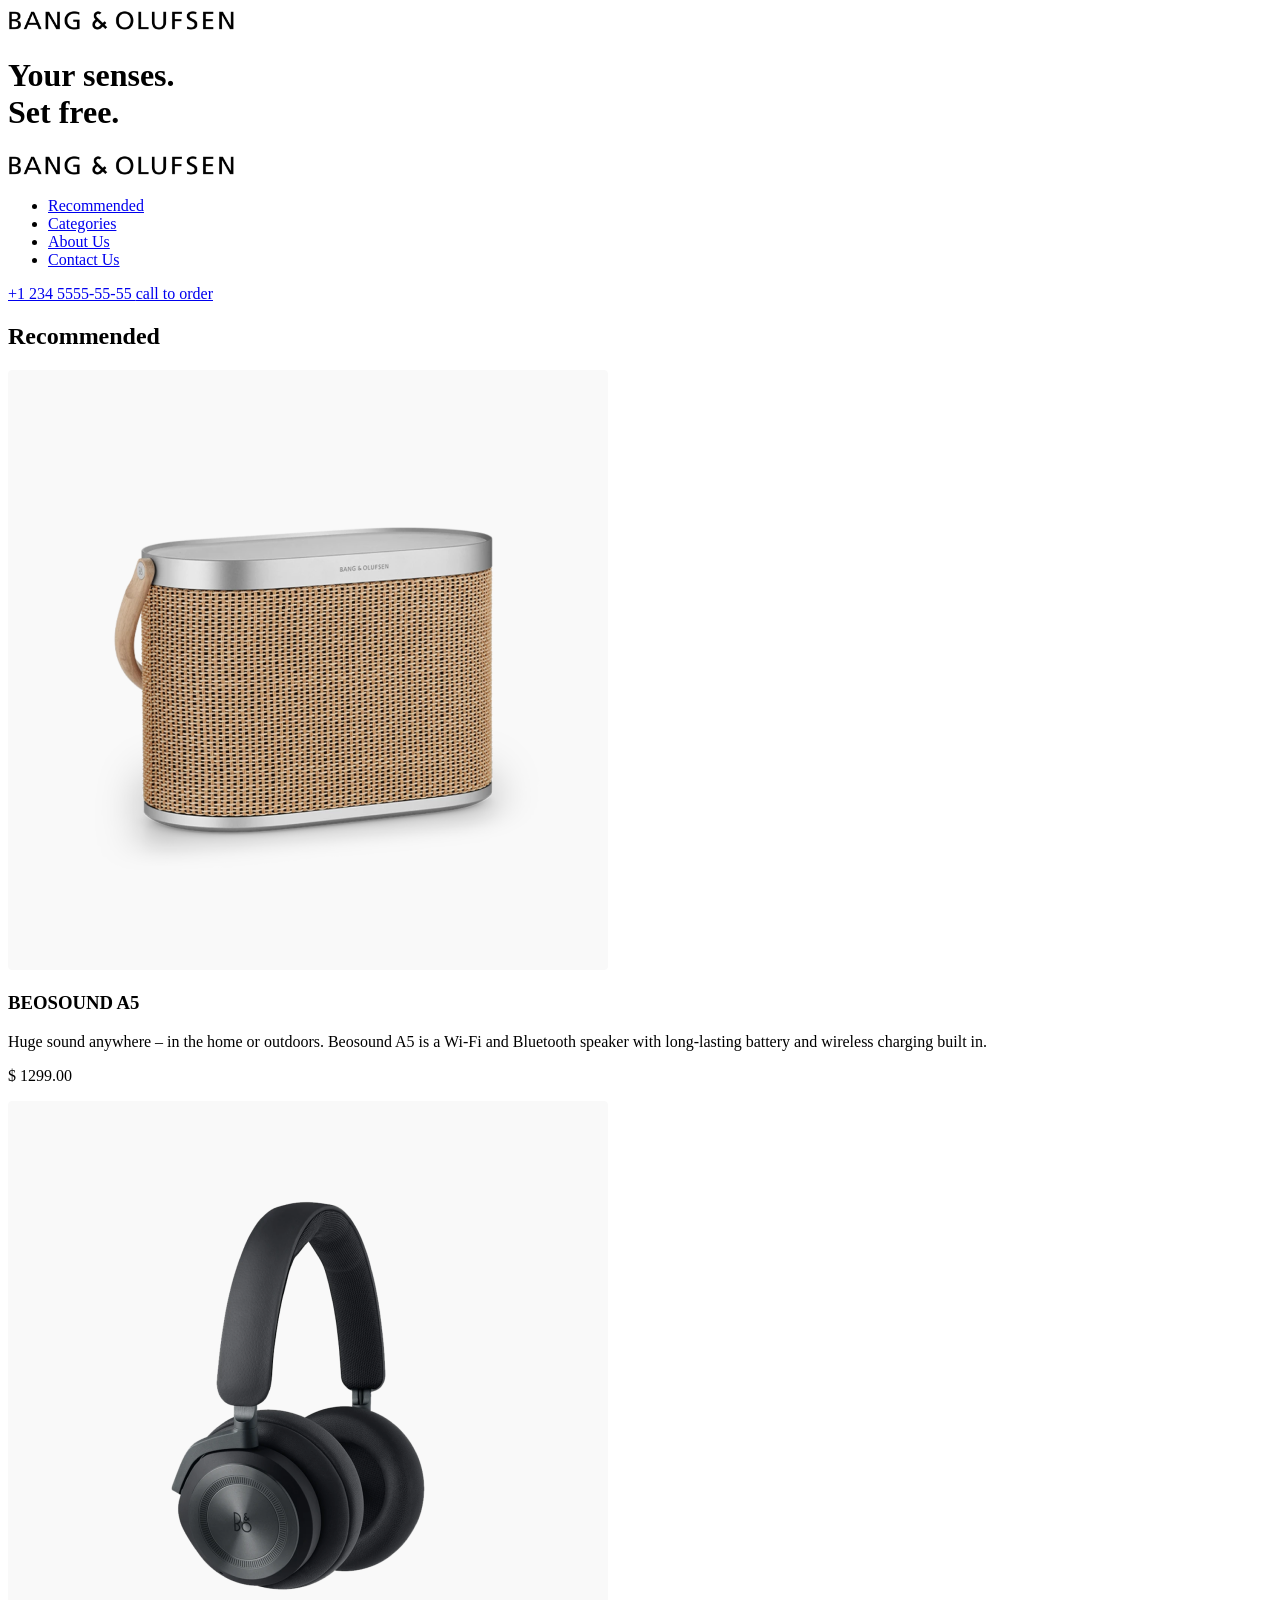
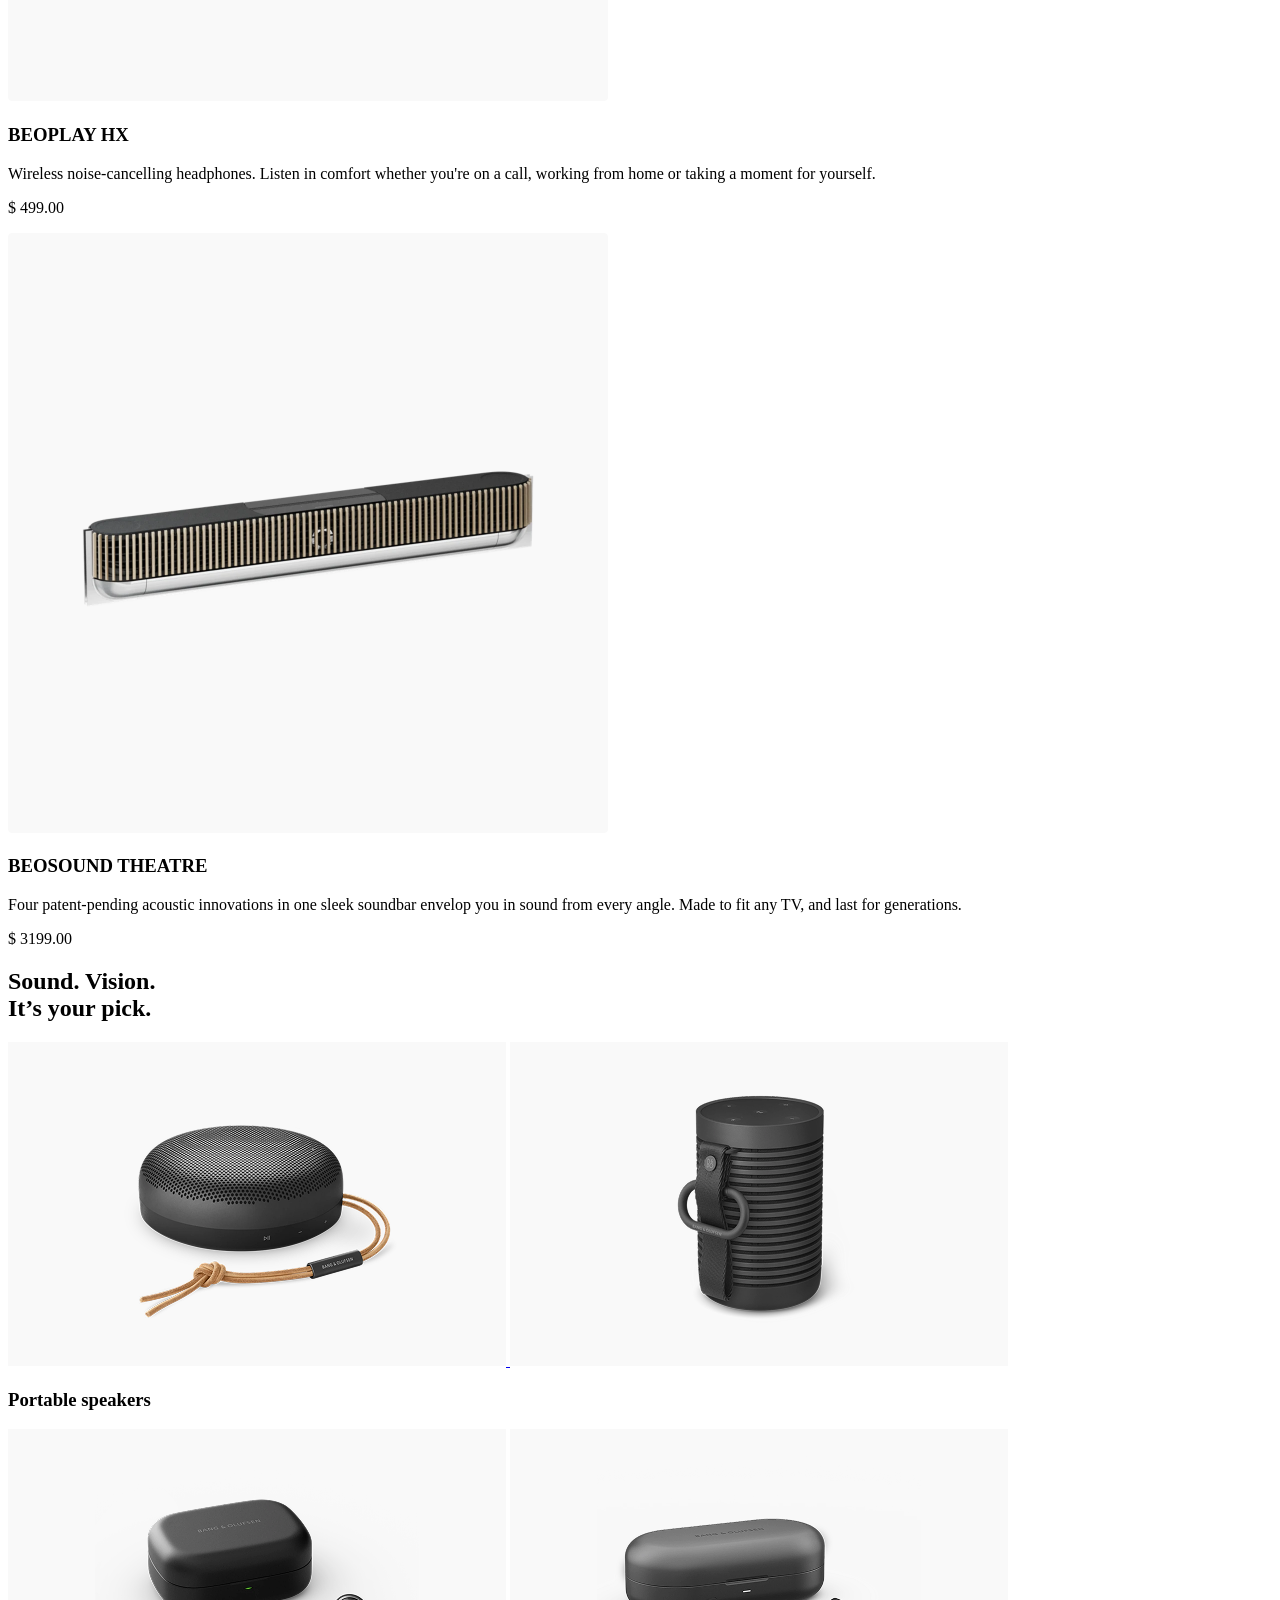
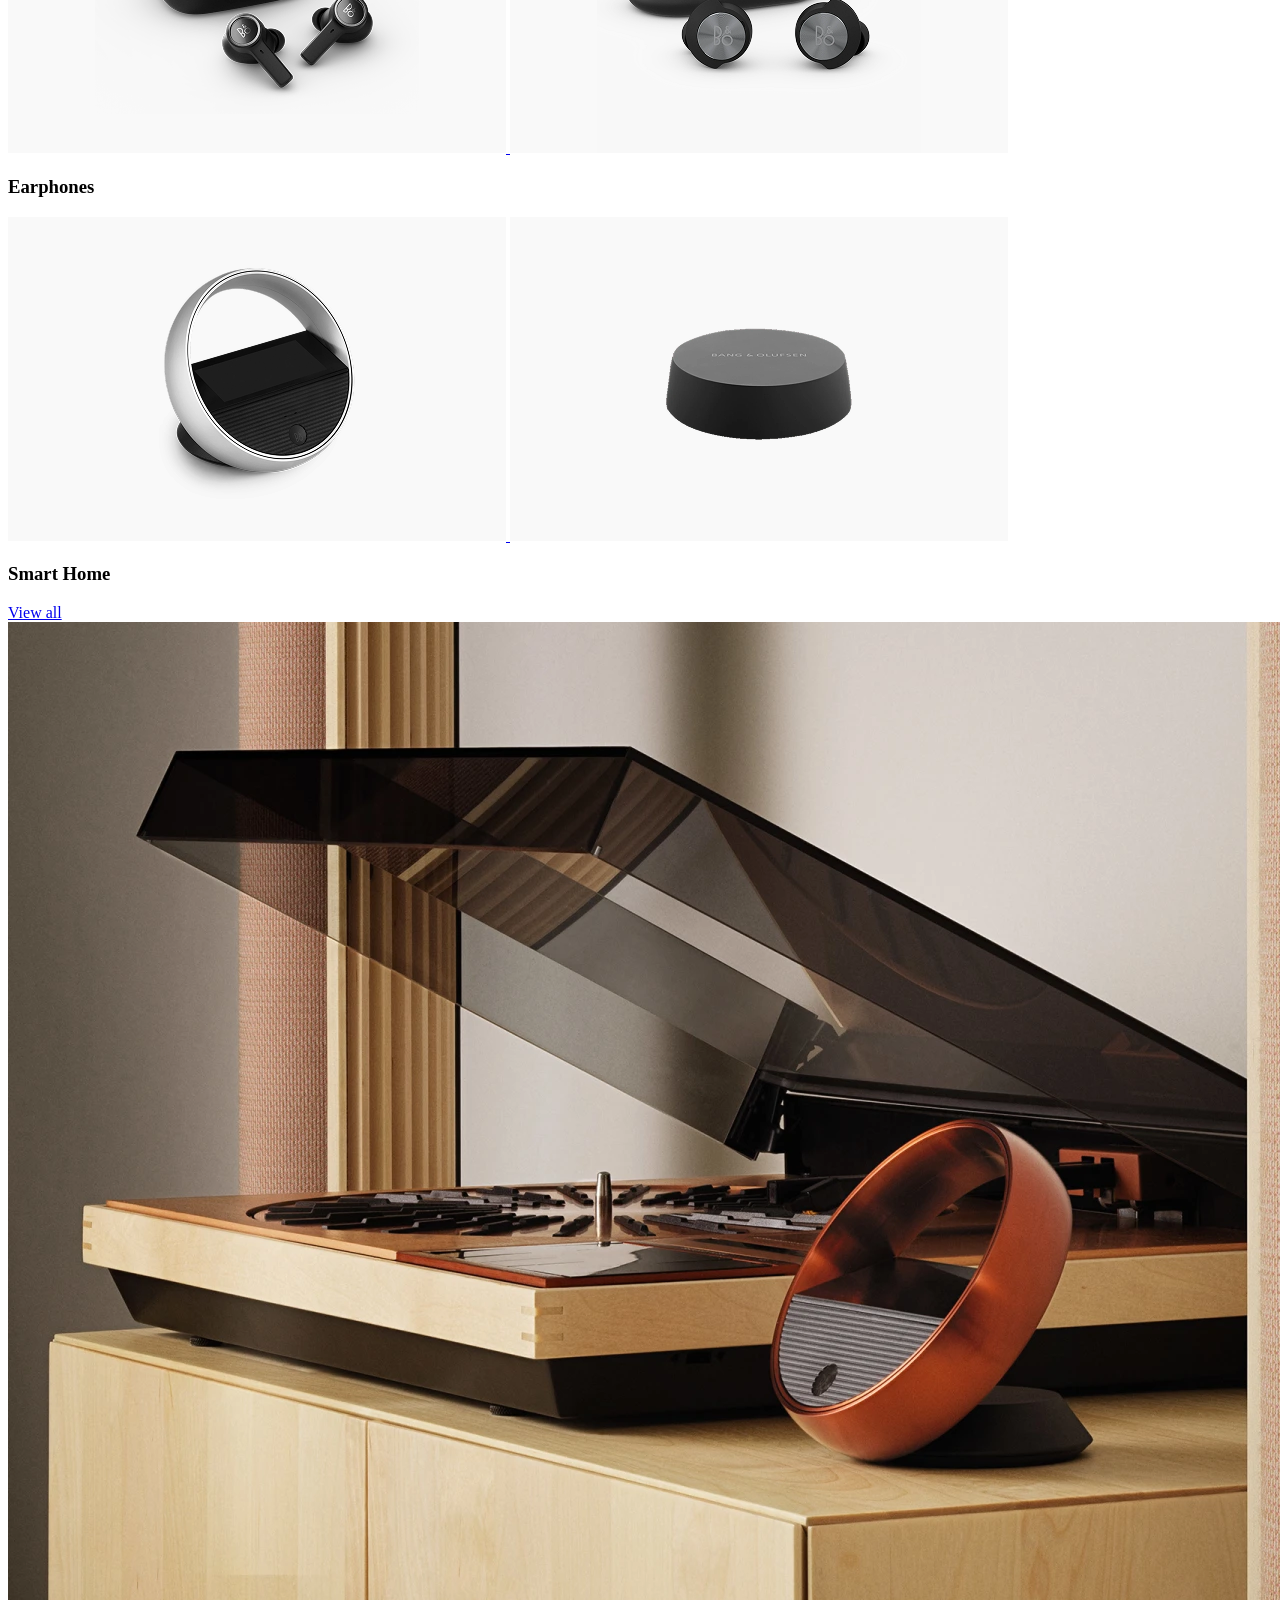
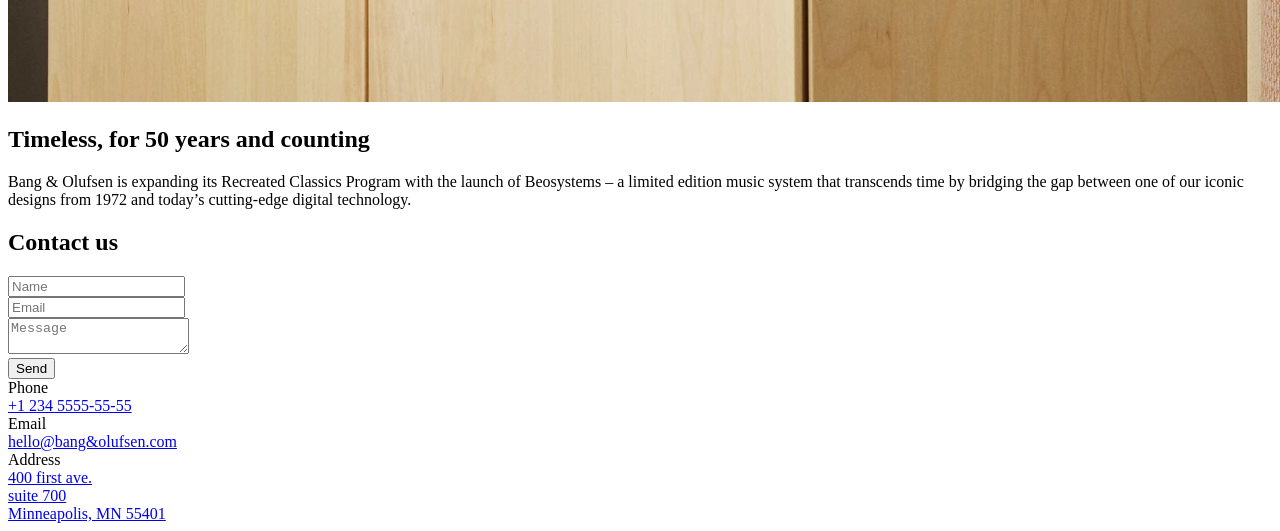
==== src/index.html @ 6880495e "add solution" ====
<!-- #region head -->
<!doctype html>
<html
  lang="en"
  class="page"
>
  <head>
    <meta charset="UTF-8" />
    <meta
      name="viewport"
      content="width=device-width, initial-scale=1.0"
    />
    <title>Bose</title>
    <link
      href="https://fonts.googleapis.com/css2?family=Manrope:wght@200..800&display=swap"
      rel="stylesheet"
    />
    <link
      rel="stylesheet"
      href="/src/styles/styles.scss"
    />
    <script
      src="/src/scripts/main.js"
      defer
    ></script>
  </head>
  <!-- #endregion -->
  <body class="page__body">
    <!-- #region header + menu -->
    <header class="header">
      <div class="container">
        <div class="header__content">
          <div class="top-bar">
            <a
              href="#"
              class="top-bar__logo-link"
            >
              <img
                class="top-bar__logo"
                src="/src/images/logo.svg"
                alt="Bose logo"
              />
            </a>
            <div class="top-bar__icons">
              <a
                href="tel:+1 234 5555-55-55"
                class="icon icon--phone"
              ></a>
              <a
                href="#menu"
                class="icon icon--menu"
              ></a>
            </div>
          </div>
          <div class="header__bottom">
            <h1 class="header__title">
              Your senses.
              <br />
              Set free.
            </h1>
          </div>
        </div>
      </div>
    </header>

    <aside
      class="page__menu menu"
      id="menu"
    >
      <div class="container">
        <div class="top-bar menu__top">
          <a
            href="#"
            class="top-bar__logo-link"
          >
            <img
              class="top-bar__logo"
              src="/src/images/logo.svg"
              alt="Bose logo"
            />
          </a>
          <a
            href="#"
            class="icon icon--close"
          ></a>
        </div>
        <div class="menu__bottom">
          <nav class="nav menu__nav">
            <ul class="nav__list">
              <li class="nav__item">
                <a
                  class="nav__link"
                  href="#recommended"
                >
                  Recommended
                </a>
              </li>
              <li class="nav__item">
                <a
                  class="nav__link"
                  href="#categories"
                >
                  Categories
                </a>
              </li>
              <li class="nav__item">
                <a
                  class="nav__link"
                  href="#about"
                >
                  About Us
                </a>
              </li>
              <li class="nav__item">
                <a
                  class="nav__link"
                  href="#contacts"
                >
                  Contact Us
                </a>
              </li>
            </ul>
          </nav>
          <a
            href="tel:+1 234 5555-55-55"
            class="menu__phone-number"
          >
            +1 234 5555-55-55
          </a>
          <a
            href="tel:+1 234 5555-55-55"
            class="menu__call-to-order"
          >
            call to order
          </a>
        </div>
      </div>
    </aside>
    <!-- #endregion -->

    <main class="main">
      <div class="container">
        <div class="main__content">
          <section
            class="recommended"
            id="recommended"
          >
            <h2 class="section-title">Recommended</h2>
            <div class="recommended__products">
              <article class="product recommended__product">
                <img
                  class="product__photo"
                  src="./images/products/beosound.png"
                  alt="beosound A5"
                />
                <h3 class="product__title">BEOSOUND A5</h3>
                <p class="product__text">
                  Huge sound anywhere – in the home or outdoors. Beosound A5 is
                  a Wi-Fi and Bluetooth speaker with long-lasting battery and
                  wireless charging built in.
                </p>
                <p class="product__price">$ 1299.00</p>
              </article>

              <article class="product recommended__product">
                <img
                  class="product__photo"
                  src="./images/products/beoplay.png"
                  alt="beosound HX"
                />
                <h3 class="product__title">BEOPLAY HX</h3>
                <p class="product__text">
                  Wireless noise-cancelling headphones. Listen in comfort
                  whether you're on a call, working from home or taking a moment
                  for yourself.
                </p>
                <p class="product__price">$ 499.00</p>
              </article>

              <article class="product recommended__product">
                <img
                  class="product__photo"
                  src="./images/products/beosound-theatre.png"
                  alt="beosound theatre"
                />
                <h3 class="product__title">BEOSOUND THEATRE</h3>
                <p class="product__text">
                  Four patent-pending acoustic innovations in one sleek soundbar
                  envelop you in sound from every angle. Made to fit any TV, and
                  last for generations.
                </p>
                <p class="product__price">$ 3199.00</p>
              </article>
            </div>
          </section>

          <section
            class="categories"
            id="categories"
          >
            <h2 class="section-title">
              Sound. Vision.
              <br />
              It’s your pick.
            </h2>

            <div class="categories__wrapper">
              <article class="category">
                <div class="category__photos">
                  <a
                    class="category__link"
                    href="#"
                  >
                    <img
                      class="category__photo"
                      src="./images/categoties/portable-speakers-1.png"
                      alt="portable-speakers-1"
                    />
                  </a>

                  <a
                    class="category__link"
                    href="#"
                  >
                    <img
                      class="category__photo"
                      src="./images/categoties/portable-speakers-2.png"
                      alt="portable-speakers-2"
                    />
                  </a>
                </div>

                <h3 class="category__title">Portable speakers</h3>
              </article>

              <article class="category">
                <div class="category__photos">
                  <a
                    class="category__link"
                    href="#"
                  >
                    <img
                      class="category__photo"
                      src="./images/categoties/earphones-1.png"
                      alt="earphones-1"
                    />
                  </a>

                  <a
                    class="category__link"
                    href="#"
                  >
                    <img
                      class="category__photo"
                      src="./images/categoties/earphones-2.png"
                      alt="earphones-2"
                    />
                  </a>
                </div>

                <h3 class="category__title">Earphones</h3>
              </article>

              <article class="category">
                <div class="category__photos">
                  <a
                    class="category__link"
                    href="#"
                  >
                    <img
                      class="category__photo"
                      src="./images/categoties/smart-home-1.png"
                      alt="smart-home-1"
                    />
                  </a>

                  <a
                    class="category__link"
                    href="#"
                  >
                    <img
                      class="category__photo"
                      src="./images/categoties/smart-home-2.png"
                      alt="smart-home-2"
                    />
                  </a>
                </div>

                <h3 class="category__title">Smart Home</h3>

                <div class="category__btn">
                  <a
                    class="btn"
                    href="#"
                  >
                    View all
                  </a>
                </div>
              </article>
            </div>
          </section>
        </div>
        <!-- ./main__content -->
      </div>
      <!-- ./container -->

      <img
        class="page__bg"
        src="./images/page-bg.png"
        alt="page-image"
      />

      <div class="container">
        <div class="main__content">
          <section
            class="about"
            id="about"
          >
            <h2 class="about__title section-title">
              Timeless, for 50 years and counting
            </h2>

            <div class="about__content">
              <p class="about__text">
                Bang & Olufsen is expanding its Recreated Classics Program with
                the launch of Beosystems – a limited edition music system that
                transcends time by bridging the gap between one of our iconic
                designs from 1972 and today’s cutting-edge digital technology.
              </p>
            </div>
          </section>

          <section
            class="contacts"
            id="contacts"
          >
            <h2 class="section-title">Contact us</h2>

            <div class="contacts__content">
              <form
                class="contacts__form"
                action="/"
                method="post"
              >
                <div class="contacts__form-field">
                  <input
                    class="contacts__input"
                    type="text"
                    name="username"
                    placeholder="Name"
                  />
                </div>

                <div class="contacts__form-field">
                  <input
                    class="contacts__input"
                    type="email"
                    name="email"
                    placeholder="Email"
                  />
                </div>

                <div
                  class="contacts__form-field contacts__form-field--textarea"
                >
                  <textarea
                    class="contacts__input contacts__input--textarea"
                    name="text"
                    placeholder="Message"
                  ></textarea>
                </div>

                <button
                  class="btn btn--form"
                  type="submit"
                >
                  Send
                </button>
              </form>

              <div class="contacts__info">
                <div class="contacts__item">
                  <div class="contacts__title">Phone</div>
                  <a
                    class="contacts__contact"
                    href="tel:+1 234 5555-55-55"
                  >
                    +1 234 5555-55-55
                  </a>
                </div>

                <div class="contacts__item">
                  <div class="contacts__title">Email</div>
                  <a
                    class="contacts__contact"
                    href="email:hello@bang&olufsen.com"
                  >
                    hello@bang&olufsen.com
                  </a>
                </div>

                <div class="contacts__item">
                  <div class="contacts__title">Address</div>
                  <a
                    class="contacts__contact"
                    href="#"
                  >
                    400 first ave.
                    <br />
                    suite 700
                    <br />
                    Minneapolis, MN 55401
                  </a>
                </div>
              </div>
            </div>
          </section>
        </div>
        <!-- ./main__content -->
      </div>
      <!-- ./container -->
    </main>
  </body>
</html>
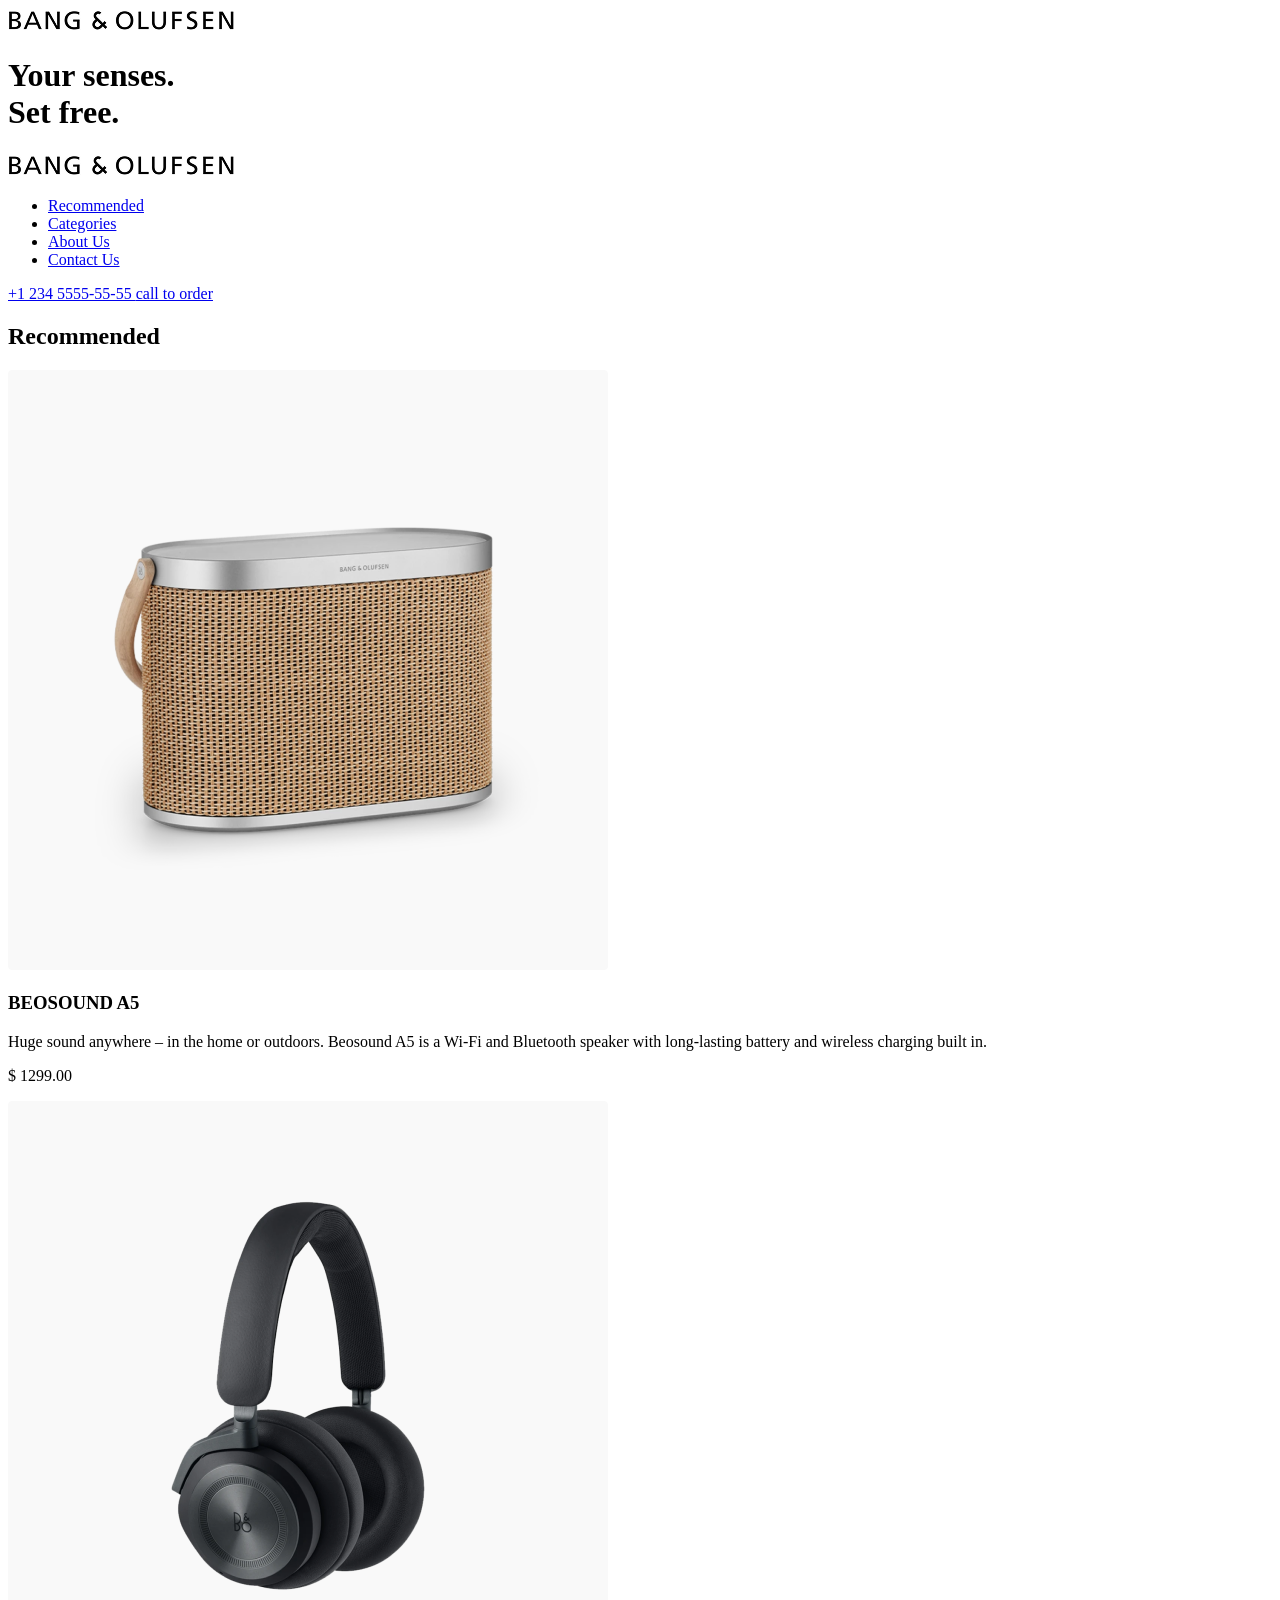
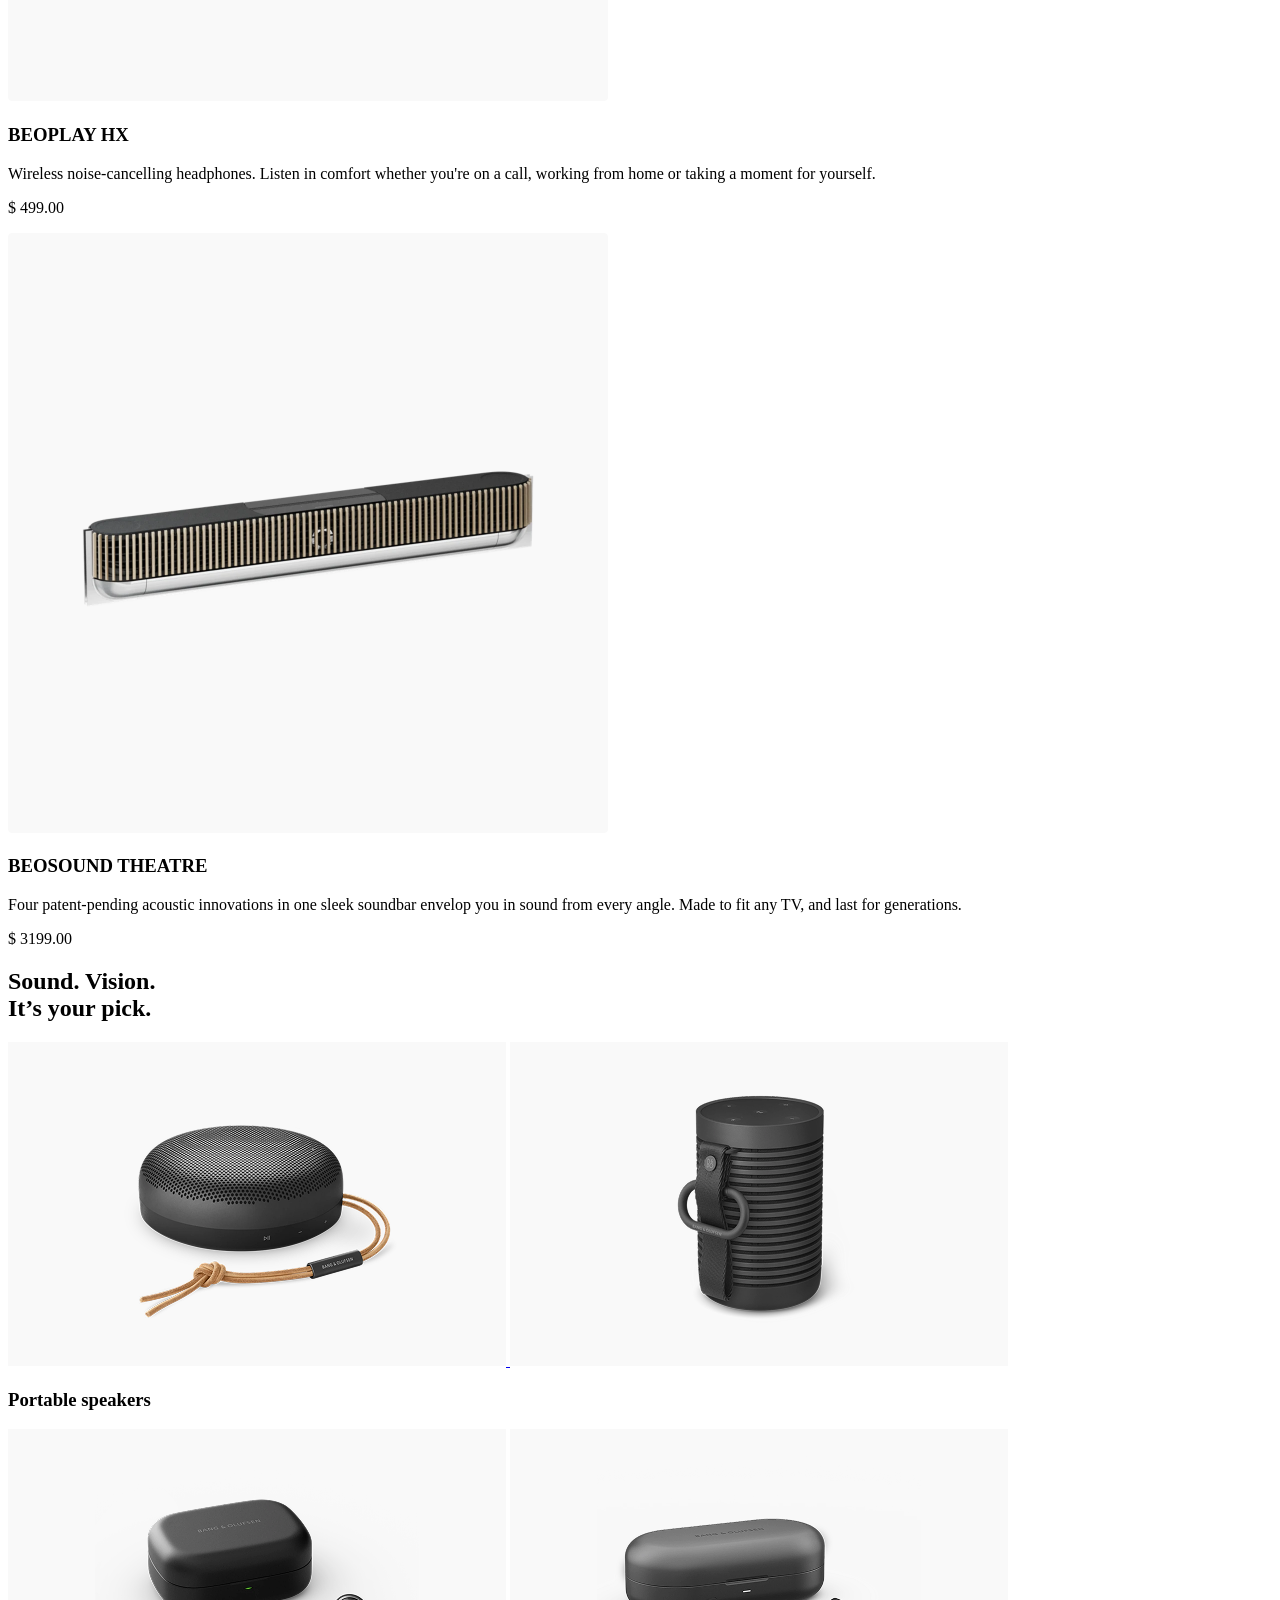
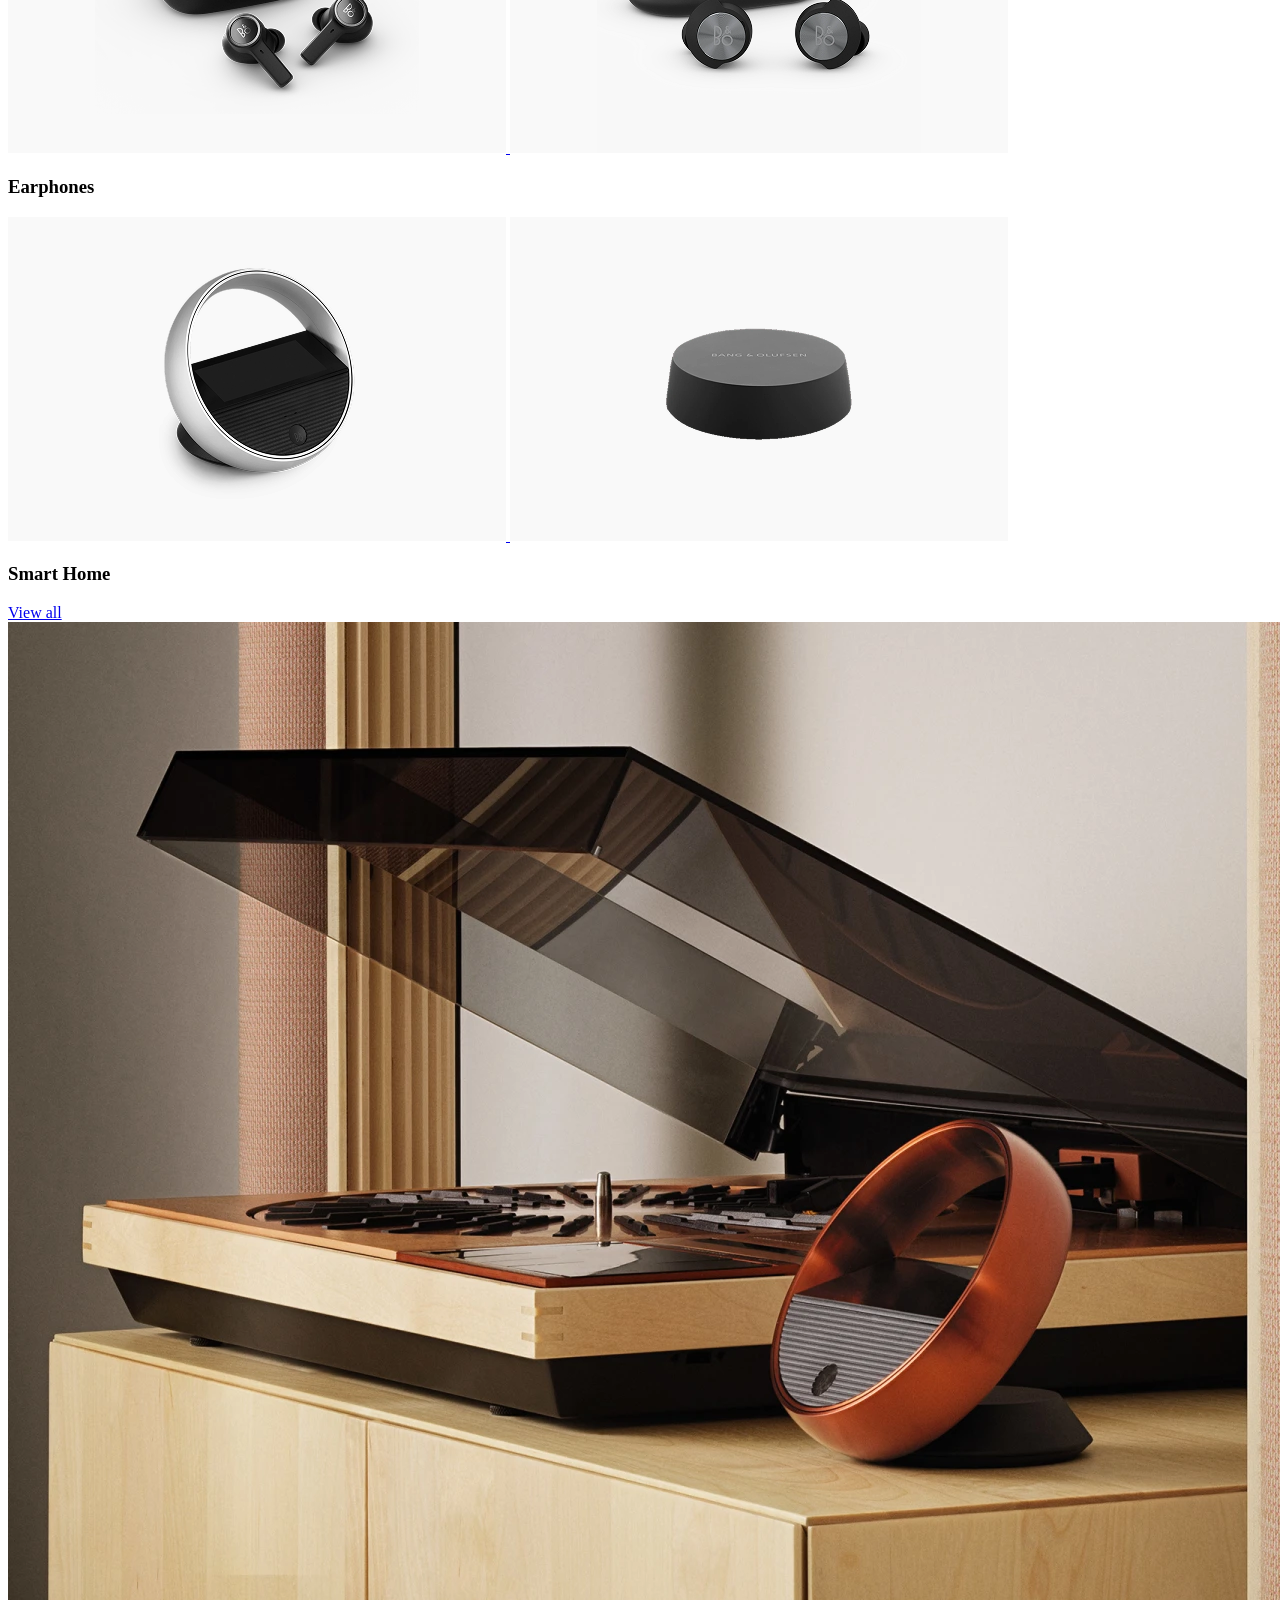
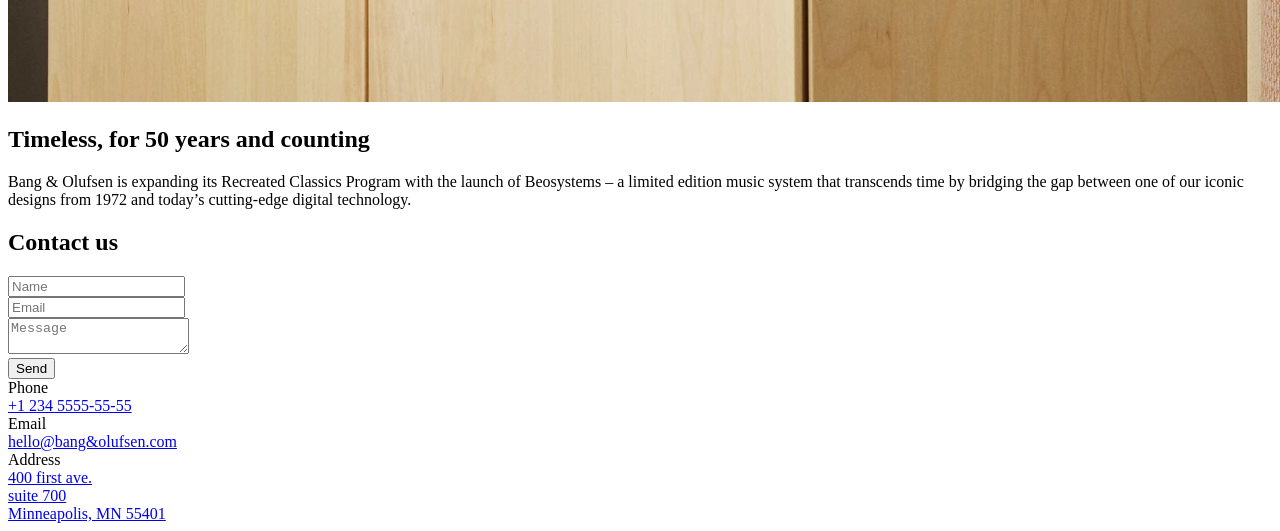
==== commit d37a27d5: "added new img logo.png to logo in header and menu" ====
--- a/src/index.html
+++ b/src/index.html
@@ -11,16 +11,33 @@
       content="width=device-width, initial-scale=1.0"
     />
     <title>Bose</title>
+
+    <!-- Favicon -->
+    <link
+      rel="icon"
+      type="image/png"
+      sizes="16x16"
+      href="./images/favicon/favicon.png"
+    />
+    <meta
+      name="msapplication-TileColor"
+      content="#ffffff"
+    />
+    <meta
+      name="theme-color"
+      content="#ffffff"
+    />
+
     <link
       href="https://fonts.googleapis.com/css2?family=Manrope:wght@200..800&display=swap"
       rel="stylesheet"
     />
     <link
       rel="stylesheet"
-      href="/src/styles/styles.scss"
+      href="styles/styles.scss"
     />
     <script
-      src="/src/scripts/main.js"
+      src="scripts/main.js"
       defer
     ></script>
   </head>
@@ -37,7 +54,7 @@
             >
               <img
                 class="top-bar__logo"
-                src="/src/images/logo.svg"
+                src="images/logo.png"
                 alt="Bose logo"
               />
             </a>
@@ -75,7 +92,7 @@
           >
             <img
               class="top-bar__logo"
-              src="/src/images/logo.svg"
+              src="images/logo.png"
               alt="Bose logo"
             />
           </a>
@@ -339,8 +356,7 @@
             <div class="contacts__content">
               <form
                 class="contacts__form"
-                action="/"
-                method="post"
+                onsubmit="event.preventDefault(); this.reset();"
               >
                 <div class="contacts__form-field">
                   <input
@@ -403,7 +419,8 @@
                   <div class="contacts__title">Address</div>
                   <a
                     class="contacts__contact"
-                    href="#"
+                    href="https://www.google.com/maps/@52.6898437,17.2370567,3z?entry=ttu&g_ep=EgoyMDI1MTIwOS4wIKXMDSoASAFQAw%3D%3D"
+                    target="_blank"
                   >
                     400 first ave.
                     <br />
